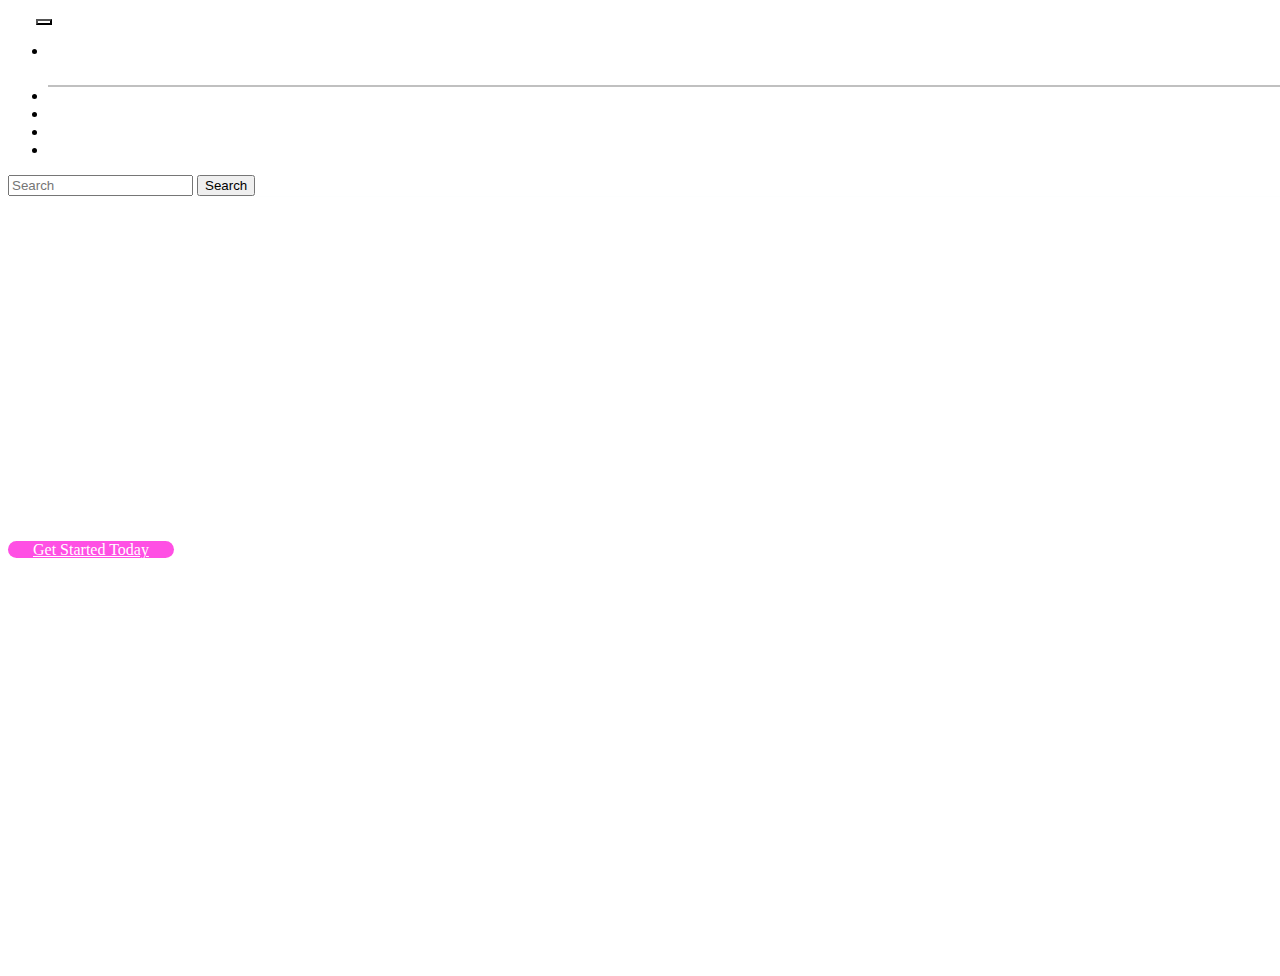
==== index.html @ 00ae2acc "Bootstrap 0.1" ====
<!DOCTYPE html>
<html>
<head>
	<title>Pex</title>
	<link rel="stylesheet" href="https://stackpath.bootstrapcdn.com/bootstrap/4.2.1/css/bootstrap.min.css" integrity="sha384-GJzZqFGwb1QTTN6wy59ffF1BuGJpLSa9DkKMp0DgiMDm4iYMj70gZWKYbI706tWS" crossorigin="anonymous">
	<link rel="stylesheet" href="https://cdnjs.cloudflare.com/ajax/libs/font-awesome/4.7.0/css/font-awesome.min.css">


	<link rel="stylesheet" type="text/css" href="style.css">

</head>
<body>
<div class="prima">
<nav class="navbar fixed-top navbar-expand-lg navbar-light bg-light">
	<div class="container">
		<div class="navbar-header">
			<a href="#" class="navbar-brand">Pex</a>
			<button class="navbar-toggler" type="button" data-toggle="collapse" data-target="#bs-example-navbar-collapse-1" aria-controls="bs-example-navbar-collapse-1" aria-expanded="false" aria-label="Toggle navigation">
    			<span class="navbar-toggler-icon"></span>
  			</button>
		</div>
		<div class="collapse navbar-collapse justify-content-end " id="bs-example-navbar-collapse-1">
			<ul class="nav navbar-nav ">
				<li class="nav-item active"><a class="nav-link" href="#">About</a></li>
				<li class="nav-item"><a class="nav-link" href="#">How it Works</a></li>
				<li class="nav-item"><a class="nav-link" href="#">Services</a></li>
				<li class="nav-item"><a class="nav-link" href="#">FAQ</a></li>
				<li class="nav-item"><a class="nav-link" href="#">Contact</a></li>
			</ul>
			<form class="form-inline">
   				<input class="form-control mr-sm-2" type="search" placeholder="Search" aria-label="Search">
  				<button class="btn btn-outline-success my-2 my-sm-0" type="submit">Search</button>
  			</form>
		</div>	
	</div>
</nav>

<div class="container">
	<div class="row">
    	<div class="col-6">
      		<div class="card text-right">
  				<div class="card-body">
  				<h2 class="card-title">Designs your eyeballs<br> will tank you for</h2>
  				<a href="#" class="btn btn-primary">Get Started Today</a>
  				<p><span>Lorem ipsum dolor sit amet</span></p>
  			</div>
		</div>
    </div>
</div>
</div>



</body>
</html>
---- style.css ----
.active{
	border-bottom: 2px solid silver;
	padding-bottom: 25px;
}

/*.col-6{
	height: 500px;
	background-color: black;
}*/

.row{
	padding-top: 250px;
	width: 100%;
}

.card{
	border:none;
	background:none;
	padding-right: 50px;
}

.btn-primary{
	border-radius: 30px;
	color: white;
	background-color: #ff4fe4;
	border-color: #ff4fe4;
	padding-left:25px;
	padding-right: 25px;
	transition: 1s;
}
p{
	display: block;
	margin-right: 25px;
}

span{
	font-size: 10px;
	color: white;
}

.prima{
	width: 100vw;
	height: 75vw;
	background-image: url(https://c.pxhere.com/photos/fb/2f/plant_nature_tree_conifere_sunset_twilight_dusk_evening-1076282.jpg!d);
	background-repeat: no-repeat;
	background-size: contain;
}

.navbar{
	background:none !important;
	border-bottom: 1px solid rgba(240,245,242,0.1);
}

.nav-link{
	color:white !important;
}

.navbar-brand{
	color: white !important;
}

.card-title{
	color: white;
}

.navbar-toggler{
	background-color: white;
}
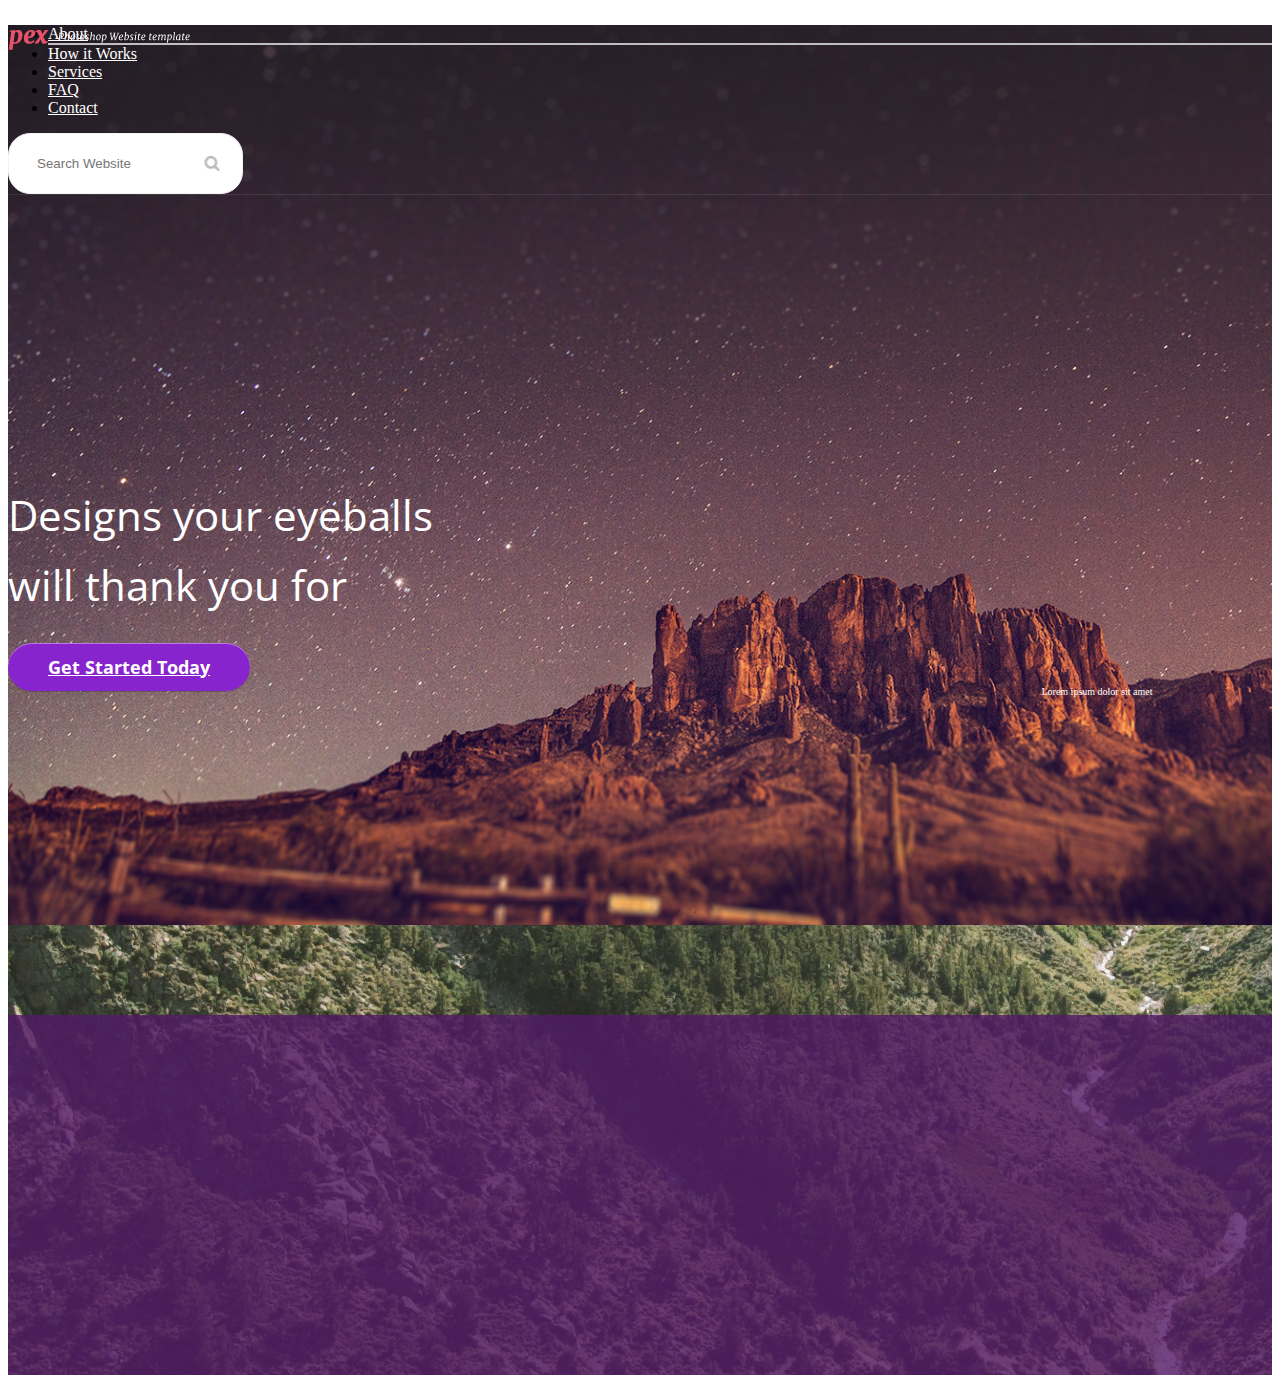
==== commit c7a1a49e: "add new sections" ====
--- a/index.html
+++ b/index.html
@@ -1,55 +1,66 @@
 <!DOCTYPE html>
 <html>
+
 <head>
 	<title>Pex</title>
-	<link rel="stylesheet" href="https://stackpath.bootstrapcdn.com/bootstrap/4.2.1/css/bootstrap.min.css" integrity="sha384-GJzZqFGwb1QTTN6wy59ffF1BuGJpLSa9DkKMp0DgiMDm4iYMj70gZWKYbI706tWS" crossorigin="anonymous">
+	<link rel="stylesheet" href="https://stackpath.bootstrapcdn.com/bootstrap/4.2.1/css/bootstrap.min.css" integrity="sha384-GJzZqFGwb1QTTN6wy59ffF1BuGJpLSa9DkKMp0DgiMDm4iYMj70gZWKYbI706tWS"
+	 crossorigin="anonymous">
 	<link rel="stylesheet" href="https://cdnjs.cloudflare.com/ajax/libs/font-awesome/4.7.0/css/font-awesome.min.css">
+	<link href="https://fonts.googleapis.com/css?family=Open+Sans" rel="stylesheet">
 
 
 	<link rel="stylesheet" type="text/css" href="style.css">
 
 </head>
+
 <body>
-<div class="prima">
-<nav class="navbar fixed-top navbar-expand-lg navbar-light bg-light">
-	<div class="container">
-		<div class="navbar-header">
-			<a href="#" class="navbar-brand">Pex</a>
-			<button class="navbar-toggler" type="button" data-toggle="collapse" data-target="#bs-example-navbar-collapse-1" aria-controls="bs-example-navbar-collapse-1" aria-expanded="false" aria-label="Toggle navigation">
-    			<span class="navbar-toggler-icon"></span>
-  			</button>
+	<div class="prima">
+		<div class="container">
+			<div class="row">
+				<div class="col-6">
+
+					<img src="./pex.png" alt="logo" class="logo">
+				</div>
+				<div class="col-6">
+					<nav class="navbar fixed-top navbar-expand-lg navbar-light bg-light">
+						<div class="collapse navbar-collapse justify-content-end " id="bs-example-navbar-collapse-1">
+							<ul class="nav navbar-nav ">
+								<li class="nav-item active"><a class="nav-link" href="#">About</a></li>
+								<li class="nav-item"><a class="nav-link" href="#">How it Works</a></li>
+								<li class="nav-item"><a class="nav-link" href="#">Services</a></li>
+								<li class="nav-item"><a class="nav-link" href="#">FAQ</a></li>
+								<li class="nav-item"><a class="nav-link" href="#">Contact</a></li>
+							</ul>
+							<form class="form-inline">
+								<input class="form-control mr-sm-2" type="search" placeholder="Search Website" aria-label="Search Website">
+							</form>
+						</div>
+					</nav>
+				</div>
+			</div>
+
 		</div>
-		<div class="collapse navbar-collapse justify-content-end " id="bs-example-navbar-collapse-1">
-			<ul class="nav navbar-nav ">
-				<li class="nav-item active"><a class="nav-link" href="#">About</a></li>
-				<li class="nav-item"><a class="nav-link" href="#">How it Works</a></li>
-				<li class="nav-item"><a class="nav-link" href="#">Services</a></li>
-				<li class="nav-item"><a class="nav-link" href="#">FAQ</a></li>
-				<li class="nav-item"><a class="nav-link" href="#">Contact</a></li>
-			</ul>
-			<form class="form-inline">
-   				<input class="form-control mr-sm-2" type="search" placeholder="Search" aria-label="Search">
-  				<button class="btn btn-outline-success my-2 my-sm-0" type="submit">Search</button>
-  			</form>
-		</div>	
-	</div>
-</nav>
-
-<div class="container">
-	<div class="row">
-    	<div class="col-6">
-      		<div class="card text-right">
-  				<div class="card-body">
-  				<h2 class="card-title">Designs your eyeballs<br> will tank you for</h2>
-  				<a href="#" class="btn btn-primary">Get Started Today</a>
-  				<p><span>Lorem ipsum dolor sit amet</span></p>
-  			</div>
-		</div>
-    </div>
-</div>
-</div>
 
 
+		<div class="container">
+			<div class="row main-text">
+				<div class="col-6">
+					<div class="card text-right">
+						<div class="card-body">
+							<h2 class="card-title">Designs your eyeballs <br>
+								will thank you for </h2>
+							<a href="#" class="btn btn-primary">Get Started Today</a>
+							<p>Lorem ipsum dolor sit amet</p>
+						</div>
+					</div>
+				</div>
+			</div>
+		</div>
+	</div>
+	<div class="section">
+		<div class="fotk"> </div>
+		<div class="qwe"> </div>
+	</div>
+</body>
 
-</body>
 </html>--- a/style.css
+++ b/style.css
@@ -1,69 +1,126 @@
-.active{
+.active {
 	border-bottom: 2px solid silver;
-	padding-bottom: 25px;
 }
 
-/*.col-6{
-	height: 500px;
-	background-color: black;
-}*/
-
-.row{
+.main-text {
 	padding-top: 250px;
 	width: 100%;
 }
 
-.card{
-	border:none;
-	background:none;
+.card {
+	border: none;
+	background: none;
 	padding-right: 50px;
 }
 
-.btn-primary{
-	border-radius: 30px;
+.btn-primary {
+	/* border-radius: 30px;
 	color: white;
 	background-color: #ff4fe4;
 	border-color: #ff4fe4;
-	padding-left:25px;
-	padding-right: 25px;
-	transition: 1s;
-}
-p{
-	display: block;
-	margin-right: 25px;
+	padding-left: 25px;
+	padding-right: 25px; */
+	box-shadow: 0 1px 0 rgba(0, 0, 0, 0.2), inset 0 1px 0 rgba(255, 255, 255, 0.4);
+	border-radius: 30px;
+	background-color: #8824cd;
+	transition: .3s;
+	border: none;
+	color: #ffffff;
+	font-family: "Open Sans";
+	font-size: 18px;
+	font-weight: 700;
+	padding: 12px 40px;
+	width: 250px;
 }
 
-span{
+
+p {
 	font-size: 10px;
 	color: white;
+	width: 250px;
+	text-align: center;
+	margin-left: auto;
+	margin-top: 7px;
 }
 
-.prima{
-	width: 100vw;
-	height: 75vw;
-	background-image: url(https://c.pxhere.com/photos/fb/2f/plant_nature_tree_conifere_sunset_twilight_dusk_evening-1076282.jpg!d);
+.prima {
+	max-width: 100vw;
+	height: 900px;
+	background-image: url('./bg.png');
 	background-repeat: no-repeat;
-	background-size: contain;
+	background-size: cover;
+	background-position: bottom;
 }
 
-.navbar{
-	background:none !important;
-	border-bottom: 1px solid rgba(240,245,242,0.1);
+.navbar {
+	background: none !important;
+	border-bottom: 1px solid rgba(240, 245, 242, 0.1);
+	padding: 0;
 }
 
-.nav-link{
-	color:white !important;
+.nav-link {
+	color: white !important;
+	padding: 0 0 30px;
+	margin: 0;
 }
 
-.navbar-brand{
+.navbar-brand {
 	color: white !important;
 }
 
-.card-title{
-	color: white;
+.card-title {
+	color: #ffffff;
+	font-family: 'Open Sans', sans-serif;
+	font-size: 42px;
+	font-weight: 400;
+	line-height: 70px;
 }
 
-.navbar-toggler{
+.navbar-toggler {
 	background-color: white;
 }
 
+.logo {
+	margin-top: 30px;
+	margin-top: 30px;
+    position: fixed;
+    top: 0;
+    z-index: 1030;
+}
+
+input.form-control {
+	border-radius: 22px;
+	border: 1px solid #f2f2f2;
+	background-color: #ffffff;
+	padding: 22px 28px;
+	background-image: url('./fa-search.jpg');
+	background-repeat: no-repeat;
+	background-position-y: center;
+	background-position-x: 90%;
+	background-size: 16px;
+}
+
+.nav {
+	margin-top: 25px;
+}
+
+.section {
+	height: 50vh;
+	position: relative;
+}
+
+.fotk {
+	background-image: url('./Layer_12.png');
+	width: 100%;
+	height: 100%;
+}
+
+.qwe {
+	background-color: #521a66;
+	opacity: 0.8;
+	width: 100%;
+	height: 100%;
+	position: absolute;
+	top: 20%;
+	height: 80%;
+}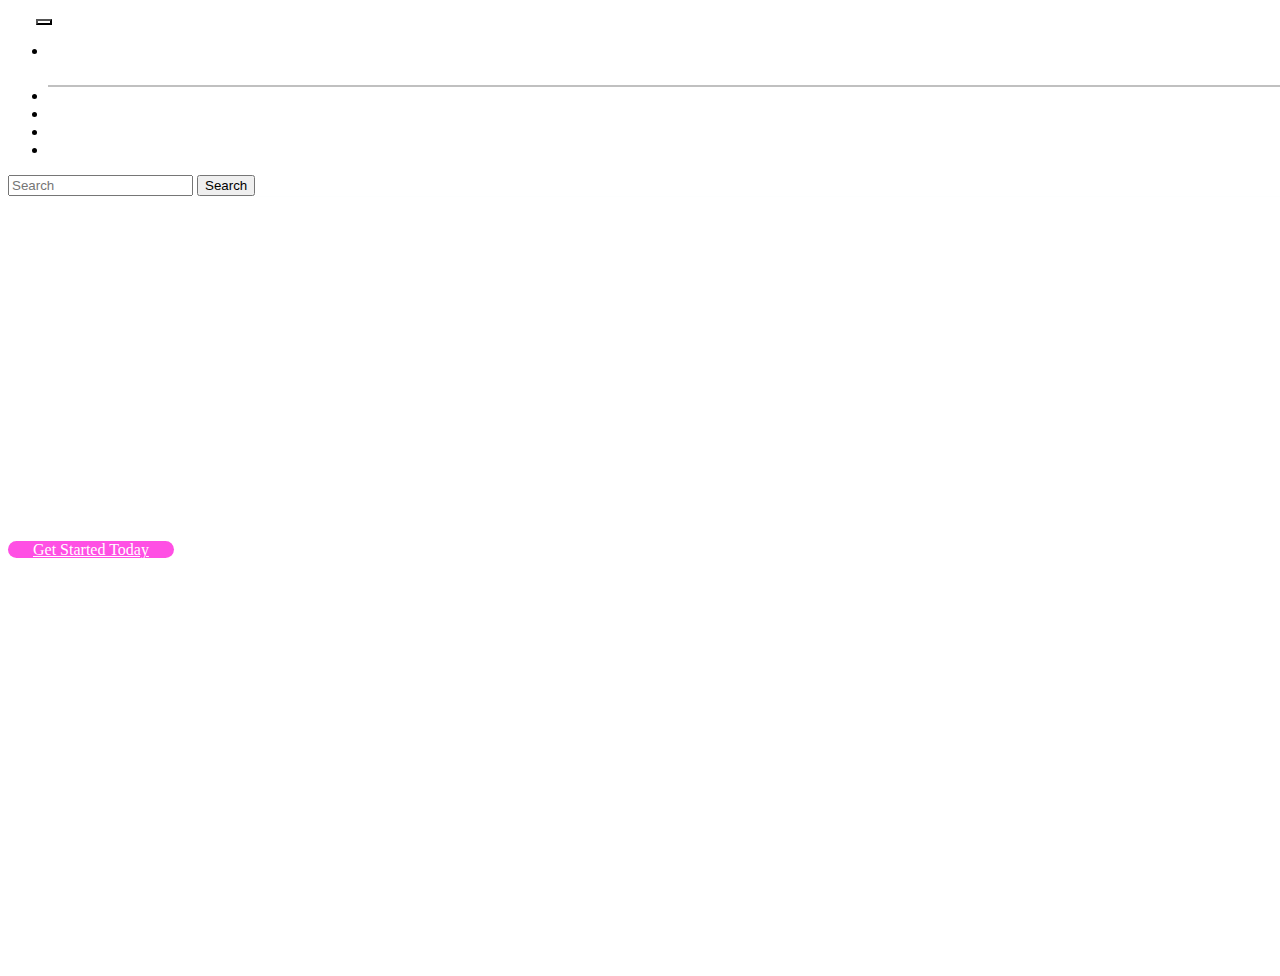
==== commit 08bfca4d: "practice" ====
--- a/index.html
+++ b/index.html
@@ -1,66 +1,55 @@
 <!DOCTYPE html>
 <html>
-
 <head>
 	<title>Pex</title>
-	<link rel="stylesheet" href="https://stackpath.bootstrapcdn.com/bootstrap/4.2.1/css/bootstrap.min.css" integrity="sha384-GJzZqFGwb1QTTN6wy59ffF1BuGJpLSa9DkKMp0DgiMDm4iYMj70gZWKYbI706tWS"
-	 crossorigin="anonymous">
+	<link rel="stylesheet" href="https://stackpath.bootstrapcdn.com/bootstrap/4.2.1/css/bootstrap.min.css" integrity="sha384-GJzZqFGwb1QTTN6wy59ffF1BuGJpLSa9DkKMp0DgiMDm4iYMj70gZWKYbI706tWS" crossorigin="anonymous">
 	<link rel="stylesheet" href="https://cdnjs.cloudflare.com/ajax/libs/font-awesome/4.7.0/css/font-awesome.min.css">
-	<link href="https://fonts.googleapis.com/css?family=Open+Sans" rel="stylesheet">
 
 
 	<link rel="stylesheet" type="text/css" href="style.css">
 
 </head>
+<body>
+<div class="prima">
+<nav class="navbar fixed-top navbar-expand-lg navbar-light bg-light">
+	<div class="container">
+		<div class="navbar-header">
+			<a href="#" class="navbar-brand">Pex</a>
+			<button class="navbar-toggler" type="button" data-toggle="collapse" data-target="#bs-example-navbar-collapse-1" aria-controls="bs-example-navbar-collapse-1" aria-expanded="false" aria-label="Toggle navigation">
+    			<span class="navbar-toggler-icon"></span>
+  			</button>
+		</div>
+		<div class="collapse navbar-collapse justify-content-end " id="bs-example-navbar-collapse-1">
+			<ul class="nav navbar-nav ">
+				<li class="nav-item active"><a class="nav-link" href="#">About</a></li>
+				<li class="nav-item"><a class="nav-link" href="#">How it Works</a></li>
+				<li class="nav-item"><a class="nav-link" href="#">Services</a></li>
+				<li class="nav-item"><a class="nav-link" href="#">FAQ</a></li>
+				<li class="nav-item"><a class="nav-link" href="#">Contact</a></li>
+			</ul>
+			<form class="form-inline">
+   				<input class="form-control mr-sm-2" type="search" placeholder="Search" aria-label="Search">
+  				<button class="btn btn-outline-success my-2 my-sm-0" type="submit">Search</button>
+  			</form>
+		</div>	
+	</div>
+</nav>
 
-<body>
-	<div class="prima">
-		<div class="container">
-			<div class="row">
-				<div class="col-6">
-
-					<img src="./pex.png" alt="logo" class="logo">
-				</div>
-				<div class="col-6">
-					<nav class="navbar fixed-top navbar-expand-lg navbar-light bg-light">
-						<div class="collapse navbar-collapse justify-content-end " id="bs-example-navbar-collapse-1">
-							<ul class="nav navbar-nav ">
-								<li class="nav-item active"><a class="nav-link" href="#">About</a></li>
-								<li class="nav-item"><a class="nav-link" href="#">How it Works</a></li>
-								<li class="nav-item"><a class="nav-link" href="#">Services</a></li>
-								<li class="nav-item"><a class="nav-link" href="#">FAQ</a></li>
-								<li class="nav-item"><a class="nav-link" href="#">Contact</a></li>
-							</ul>
-							<form class="form-inline">
-								<input class="form-control mr-sm-2" type="search" placeholder="Search Website" aria-label="Search Website">
-							</form>
-						</div>
-					</nav>
-				</div>
-			</div>
-
+<div class="container">
+	<div class="row">
+    	<div class="col-6">
+      		<div class="card text-right">
+  				<div class="card-body">
+  				<h2 class="card-title">Designs your eyeballs<br> will tank you for</h2>
+  				<a href="#" class="btn btn-primary">Get Started Today</a>
+  				<p><span>Lorem ipsum dolor sit amet</span></p>
+  			</div>
 		</div>
+    </div>
+</div>
+</div>
 
 
-		<div class="container">
-			<div class="row main-text">
-				<div class="col-6">
-					<div class="card text-right">
-						<div class="card-body">
-							<h2 class="card-title">Designs your eyeballs <br>
-								will thank you for </h2>
-							<a href="#" class="btn btn-primary">Get Started Today</a>
-							<p>Lorem ipsum dolor sit amet</p>
-						</div>
-					</div>
-				</div>
-			</div>
-		</div>
-	</div>
-	<div class="section">
-		<div class="fotk"> </div>
-		<div class="qwe"> </div>
-	</div>
+
 </body>
-
 </html>--- a/style.css
+++ b/style.css
@@ -1,126 +1,69 @@
-.active {
+.active{
 	border-bottom: 2px solid silver;
+	padding-bottom: 25px;
 }
 
-.main-text {
+/*.col-6{
+	height: 500px;
+	background-color: black;
+}*/
+
+.row{
 	padding-top: 250px;
 	width: 100%;
 }
 
-.card {
-	border: none;
-	background: none;
+.card{
+	border:none;
+	background:none;
 	padding-right: 50px;
 }
 
-.btn-primary {
-	/* border-radius: 30px;
+.btn-primary{
+	border-radius: 30px;
 	color: white;
 	background-color: #ff4fe4;
 	border-color: #ff4fe4;
-	padding-left: 25px;
-	padding-right: 25px; */
-	box-shadow: 0 1px 0 rgba(0, 0, 0, 0.2), inset 0 1px 0 rgba(255, 255, 255, 0.4);
-	border-radius: 30px;
-	background-color: #8824cd;
-	transition: .3s;
-	border: none;
-	color: #ffffff;
-	font-family: "Open Sans";
-	font-size: 18px;
-	font-weight: 700;
-	padding: 12px 40px;
-	width: 250px;
+	padding-left:25px;
+	padding-right: 25px;
+	transition: 1s;
+}
+p{
+	display: block;
+	margin-right: 25px;
 }
 
-
-p {
+span{
 	font-size: 10px;
 	color: white;
-	width: 250px;
-	text-align: center;
-	margin-left: auto;
-	margin-top: 7px;
 }
 
-.prima {
-	max-width: 100vw;
-	height: 900px;
-	background-image: url('./bg.png');
+.prima{
+	width: 100vw;
+	height: 75vw;
+	background-image: url(https://c.pxhere.com/photos/fb/2f/plant_nature_tree_conifere_sunset_twilight_dusk_evening-1076282.jpg!d);
 	background-repeat: no-repeat;
-	background-size: cover;
-	background-position: bottom;
+	background-size: contain;
 }
 
-.navbar {
-	background: none !important;
-	border-bottom: 1px solid rgba(240, 245, 242, 0.1);
-	padding: 0;
+.navbar{
+	background:none !important;
+	border-bottom: 1px solid rgba(240,245,242,0.1);
 }
 
-.nav-link {
-	color: white !important;
-	padding: 0 0 30px;
-	margin: 0;
+.nav-link{
+	color:white !important;
 }
 
-.navbar-brand {
+.navbar-brand{
 	color: white !important;
 }
 
-.card-title {
-	color: #ffffff;
-	font-family: 'Open Sans', sans-serif;
-	font-size: 42px;
-	font-weight: 400;
-	line-height: 70px;
+.card-title{
+	color: white;
 }
 
-.navbar-toggler {
+.navbar-toggler{
 	background-color: white;
 }
 
-.logo {
-	margin-top: 30px;
-	margin-top: 30px;
-    position: fixed;
-    top: 0;
-    z-index: 1030;
-}
-
-input.form-control {
-	border-radius: 22px;
-	border: 1px solid #f2f2f2;
-	background-color: #ffffff;
-	padding: 22px 28px;
-	background-image: url('./fa-search.jpg');
-	background-repeat: no-repeat;
-	background-position-y: center;
-	background-position-x: 90%;
-	background-size: 16px;
-}
-
-.nav {
-	margin-top: 25px;
-}
-
-.section {
-	height: 50vh;
-	position: relative;
-}
-
-.fotk {
-	background-image: url('./Layer_12.png');
-	width: 100%;
-	height: 100%;
-}
-
-.qwe {
-	background-color: #521a66;
-	opacity: 0.8;
-	width: 100%;
-	height: 100%;
-	position: absolute;
-	top: 20%;
-	height: 80%;
-}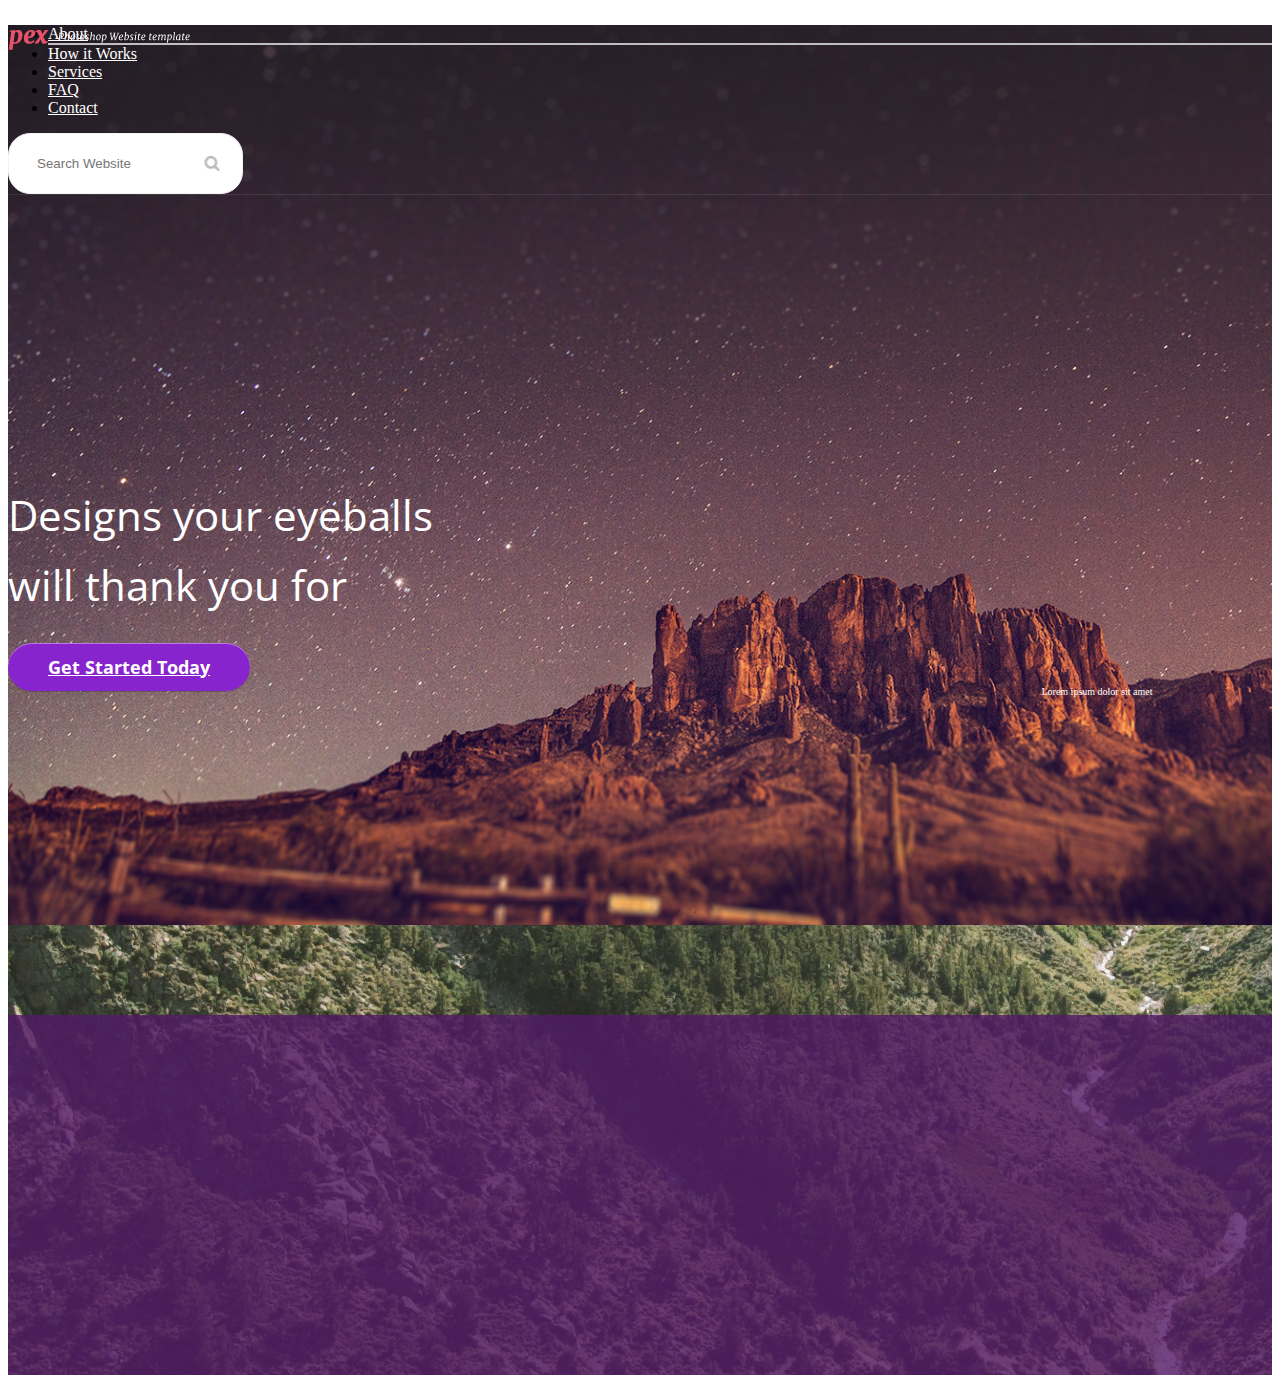
==== commit 6a01a6bf: "practice" ====
--- a/index.html
+++ b/index.html
@@ -1,55 +1,66 @@
 <!DOCTYPE html>
 <html>
+
 <head>
 	<title>Pex</title>
-	<link rel="stylesheet" href="https://stackpath.bootstrapcdn.com/bootstrap/4.2.1/css/bootstrap.min.css" integrity="sha384-GJzZqFGwb1QTTN6wy59ffF1BuGJpLSa9DkKMp0DgiMDm4iYMj70gZWKYbI706tWS" crossorigin="anonymous">
+	<link rel="stylesheet" href="https://stackpath.bootstrapcdn.com/bootstrap/4.2.1/css/bootstrap.min.css" integrity="sha384-GJzZqFGwb1QTTN6wy59ffF1BuGJpLSa9DkKMp0DgiMDm4iYMj70gZWKYbI706tWS"
+	 crossorigin="anonymous">
 	<link rel="stylesheet" href="https://cdnjs.cloudflare.com/ajax/libs/font-awesome/4.7.0/css/font-awesome.min.css">
+	<link href="https://fonts.googleapis.com/css?family=Open+Sans" rel="stylesheet">
 
 
 	<link rel="stylesheet" type="text/css" href="style.css">
 
 </head>
+
 <body>
-<div class="prima">
-<nav class="navbar fixed-top navbar-expand-lg navbar-light bg-light">
-	<div class="container">
-		<div class="navbar-header">
-			<a href="#" class="navbar-brand">Pex</a>
-			<button class="navbar-toggler" type="button" data-toggle="collapse" data-target="#bs-example-navbar-collapse-1" aria-controls="bs-example-navbar-collapse-1" aria-expanded="false" aria-label="Toggle navigation">
-    			<span class="navbar-toggler-icon"></span>
-  			</button>
+	<div class="prima">
+		<div class="container">
+			<div class="row">
+				<div class="col-6">
+
+					<img src="./pex.png" alt="logo" class="logo">
+				</div>
+				<div class="col-6">
+					<nav class="navbar fixed-top navbar-expand-lg navbar-light bg-light">
+						<div class="collapse navbar-collapse justify-content-end " id="bs-example-navbar-collapse-1">
+							<ul class="nav navbar-nav ">
+								<li class="nav-item active"><a class="nav-link" href="#">About</a></li>
+								<li class="nav-item"><a class="nav-link" href="#">How it Works</a></li>
+								<li class="nav-item"><a class="nav-link" href="#">Services</a></li>
+								<li class="nav-item"><a class="nav-link" href="#">FAQ</a></li>
+								<li class="nav-item"><a class="nav-link" href="#">Contact</a></li>
+							</ul>
+							<form class="form-inline">
+								<input class="form-control mr-sm-2" type="search" placeholder="Search Website" aria-label="Search Website">
+							</form>
+						</div>
+					</nav>
+				</div>
+			</div>
+
 		</div>
-		<div class="collapse navbar-collapse justify-content-end " id="bs-example-navbar-collapse-1">
-			<ul class="nav navbar-nav ">
-				<li class="nav-item active"><a class="nav-link" href="#">About</a></li>
-				<li class="nav-item"><a class="nav-link" href="#">How it Works</a></li>
-				<li class="nav-item"><a class="nav-link" href="#">Services</a></li>
-				<li class="nav-item"><a class="nav-link" href="#">FAQ</a></li>
-				<li class="nav-item"><a class="nav-link" href="#">Contact</a></li>
-			</ul>
-			<form class="form-inline">
-   				<input class="form-control mr-sm-2" type="search" placeholder="Search" aria-label="Search">
-  				<button class="btn btn-outline-success my-2 my-sm-0" type="submit">Search</button>
-  			</form>
-		</div>	
-	</div>
-</nav>
-
-<div class="container">
-	<div class="row">
-    	<div class="col-6">
-      		<div class="card text-right">
-  				<div class="card-body">
-  				<h2 class="card-title">Designs your eyeballs<br> will tank you for</h2>
-  				<a href="#" class="btn btn-primary">Get Started Today</a>
-  				<p><span>Lorem ipsum dolor sit amet</span></p>
-  			</div>
-		</div>
-    </div>
-</div>
-</div>
 
 
+		<div class="container">
+			<div class="row main-text">
+				<div class="col-6">
+					<div class="card text-right">
+						<div class="card-body">
+							<h2 class="card-title">Designs your eyeballs <br>
+								will thank you for </h2>
+							<a href="#" class="btn btn-primary">Get Started Today</a>
+							<p>Lorem ipsum dolor sit amet</p>
+						</div>
+					</div>
+				</div>
+			</div>
+		</div>
+	</div>
+	<div class="section">
+		<div class="fotk"> </div>
+		<div class="qwe"> </div>
+	</div>
+</body>
 
-</body>
 </html>--- a/style.css
+++ b/style.css
@@ -1,69 +1,126 @@
-.active{
+.active {
 	border-bottom: 2px solid silver;
-	padding-bottom: 25px;
 }
 
-/*.col-6{
-	height: 500px;
-	background-color: black;
-}*/
-
-.row{
+.main-text {
 	padding-top: 250px;
 	width: 100%;
 }
 
-.card{
-	border:none;
-	background:none;
+.card {
+	border: none;
+	background: none;
 	padding-right: 50px;
 }
 
-.btn-primary{
-	border-radius: 30px;
+.btn-primary {
+	/* border-radius: 30px;
 	color: white;
 	background-color: #ff4fe4;
 	border-color: #ff4fe4;
-	padding-left:25px;
-	padding-right: 25px;
-	transition: 1s;
-}
-p{
-	display: block;
-	margin-right: 25px;
+	padding-left: 25px;
+	padding-right: 25px; */
+	box-shadow: 0 1px 0 rgba(0, 0, 0, 0.2), inset 0 1px 0 rgba(255, 255, 255, 0.4);
+	border-radius: 30px;
+	background-color: #8824cd;
+	transition: .3s;
+	border: none;
+	color: #ffffff;
+	font-family: "Open Sans";
+	font-size: 18px;
+	font-weight: 700;
+	padding: 12px 40px;
+	width: 250px;
 }
 
-span{
+
+p {
 	font-size: 10px;
 	color: white;
+	width: 250px;
+	text-align: center;
+	margin-left: auto;
+	margin-top: 7px;
 }
 
-.prima{
-	width: 100vw;
-	height: 75vw;
-	background-image: url(https://c.pxhere.com/photos/fb/2f/plant_nature_tree_conifere_sunset_twilight_dusk_evening-1076282.jpg!d);
+.prima {
+	max-width: 100vw;
+	height: 900px;
+	background-image: url('./bg.png');
 	background-repeat: no-repeat;
-	background-size: contain;
+	background-size: cover;
+	background-position: bottom;
 }
 
-.navbar{
-	background:none !important;
-	border-bottom: 1px solid rgba(240,245,242,0.1);
+.navbar {
+	background: none !important;
+	border-bottom: 1px solid rgba(240, 245, 242, 0.1);
+	padding: 0;
 }
 
-.nav-link{
-	color:white !important;
+.nav-link {
+	color: white !important;
+	padding: 0 0 30px;
+	margin: 0;
 }
 
-.navbar-brand{
+.navbar-brand {
 	color: white !important;
 }
 
-.card-title{
-	color: white;
+.card-title {
+	color: #ffffff;
+	font-family: 'Open Sans', sans-serif;
+	font-size: 42px;
+	font-weight: 400;
+	line-height: 70px;
 }
 
-.navbar-toggler{
+.navbar-toggler {
 	background-color: white;
 }
 
+.logo {
+	margin-top: 30px;
+	margin-top: 30px;
+    position: fixed;
+    top: 0;
+    z-index: 1030;
+}
+
+input.form-control {
+	border-radius: 22px;
+	border: 1px solid #f2f2f2;
+	background-color: #ffffff;
+	padding: 22px 28px;
+	background-image: url('./fa-search.jpg');
+	background-repeat: no-repeat;
+	background-position-y: center;
+	background-position-x: 90%;
+	background-size: 16px;
+}
+
+.nav {
+	margin-top: 25px;
+}
+
+.section {
+	height: 50vh;
+	position: relative;
+}
+
+.fotk {
+	background-image: url('./Layer_12.png');
+	width: 100%;
+	height: 100%;
+}
+
+.qwe {
+	background-color: #521a66;
+	opacity: 0.8;
+	width: 100%;
+	height: 100%;
+	position: absolute;
+	top: 20%;
+	height: 80%;
+}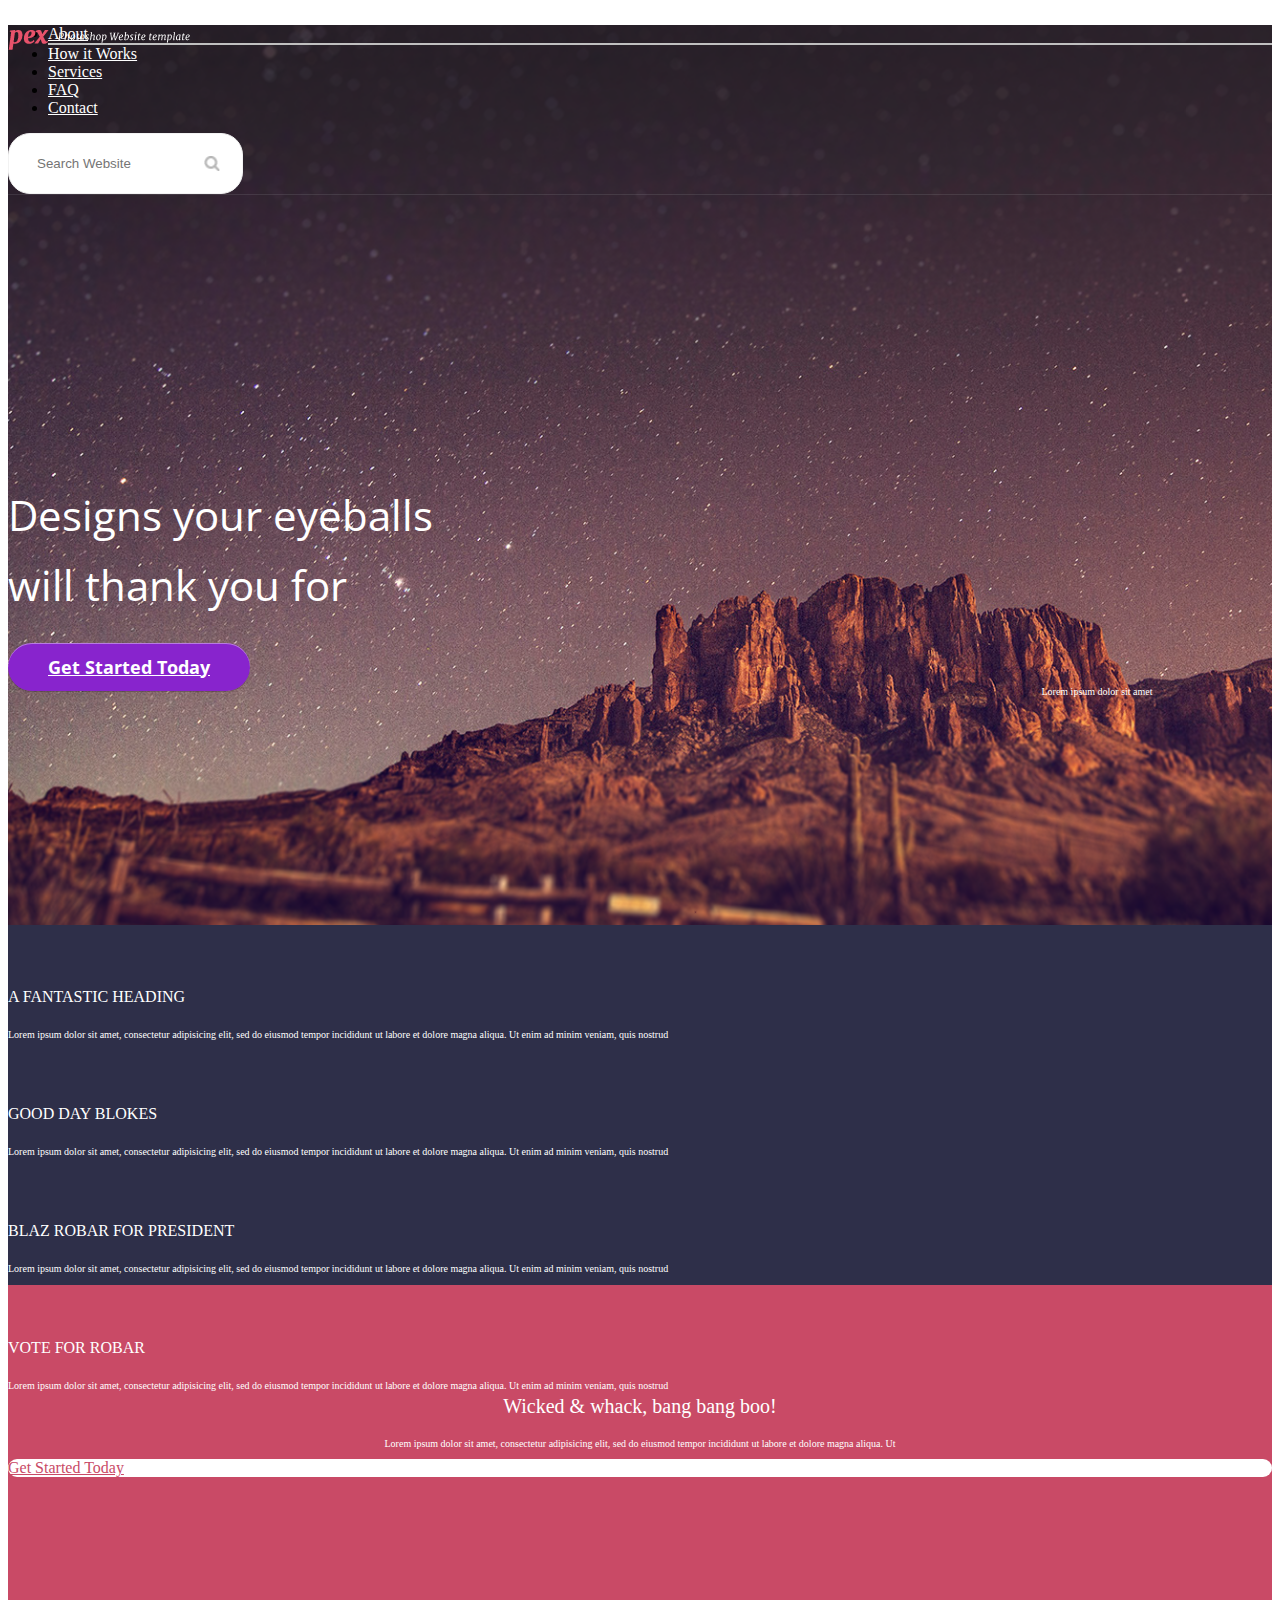
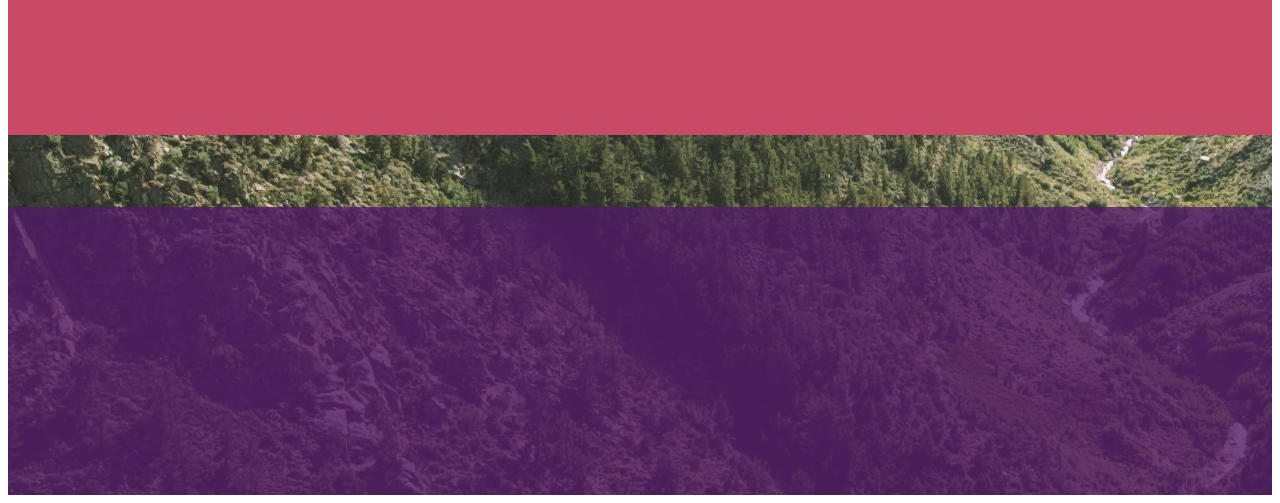
==== commit dad02877: "prectice" ====
--- a/index.html
+++ b/index.html
@@ -41,7 +41,6 @@
 
 		</div>
 
-
 		<div class="container">
 			<div class="row main-text">
 				<div class="col-6">
@@ -50,13 +49,63 @@
 							<h2 class="card-title">Designs your eyeballs <br>
 								will thank you for </h2>
 							<a href="#" class="btn btn-primary">Get Started Today</a>
-							<p>Lorem ipsum dolor sit amet</p>
+							<p class="iop">Lorem ipsum dolor sit amet</p>
 						</div>
 					</div>
 				</div>
 			</div>
 		</div>
 	</div>
+
+	<div class="adoua">
+		<div class="row justify-content-center">
+			<div class="col-3">
+				<div class="paras">
+				<span>A fantastic heading</span></div>
+				<span class="continut">Lorem ipsum dolor sit amet, consectetur adipisicing elit, sed do eiusmod
+				tempor incididunt ut labore et dolore magna aliqua. Ut enim ad minim veniam,
+				quis nostrud</span>
+			</div>
+			<div class="col-3">
+				<div class="paras">
+					<span>Good day blokes</span>
+				</div>
+				<span class="continut">Lorem ipsum dolor sit amet, consectetur adipisicing elit, sed do eiusmod
+				tempor incididunt ut labore et dolore magna aliqua. Ut enim ad minim veniam,
+				quis nostrud</span>
+			</div>
+		</div>
+		<div class="row justify-content-center">
+			<div class="col-3">
+				<div class="paras">
+					<span>Blaz Robar for president</span>
+				</div>
+				<span class="continut">Lorem ipsum dolor sit amet, consectetur adipisicing elit, sed do eiusmod
+				tempor incididunt ut labore et dolore magna aliqua. Ut enim ad minim veniam,
+				quis nostrud</span>
+			</div>
+			<div class="col-3">
+				<div class="paras">
+					<span>Vote for robar</span>	
+				</div>
+				<span class="continut">Lorem ipsum dolor sit amet, consectetur adipisicing elit, sed do eiusmod
+				tempor incididunt ut labore et dolore magna aliqua. Ut enim ad minim veniam,
+				quis nostrud</span>
+			</div>
+		</div>
+	</div>
+
+	<div class="trei">
+		<div class="row justify-content-center">
+    		<div class="col-3">
+				<p class="titlu">Wicked & whack, bang bang boo! </p>
+				<p class="poi">Lorem ipsum dolor sit amet, consectetur adipisicing elit, sed do eiusmod
+				tempor incididunt ut labore et dolore magna aliqua. Ut</p>
+				<a href="#" class="btn btn-outline">Get Started Today</a>
+   			</div>
+		</div>
+	</div>
+
 	<div class="section">
 		<div class="fotk"> </div>
 		<div class="qwe"> </div>
--- a/style.css
+++ b/style.css
@@ -33,8 +33,7 @@
 	width: 250px;
 }
 
-
-p {
+.iop {
 	font-size: 10px;
 	color: white;
 	width: 250px;
@@ -105,7 +104,7 @@
 }
 
 .section {
-	height: 50vh;
+	height: 40vh;
 	position: relative;
 }
 
@@ -123,4 +122,49 @@
 	position: absolute;
 	top: 20%;
 	height: 80%;
+}
+
+.adoua{
+	height: 40vh;
+	background-color: #2e2f49;
+}
+
+.paras{
+	text-transform: uppercase;
+	color: #FFFFFF;
+	padding-top: 7vh;
+	padding-bottom: 2vh;
+}
+
+.continut{
+	color: #FFFFFF;
+	font-size: 10px;
+	/*line-height:1px; hz dc nu lucreaza*/
+}
+
+.trei{
+	height: 40vh;
+	background-color: #c94a66;
+	padding-top: 10vh;
+}
+
+.titlu{
+	font-size: 20px;
+	color: white;
+	text-align: center;
+}
+
+.poi{
+	font-size: 10px;
+	color: white;
+	text-align: center;
+}
+
+.btn-outline{
+	background-color: #FFFFFF;
+	color: #c94a66;
+	border-radius: 30px;
+	display: block;
+	margin: auto;
+	/*hz cum sa o fac mai scurta (*/
 }